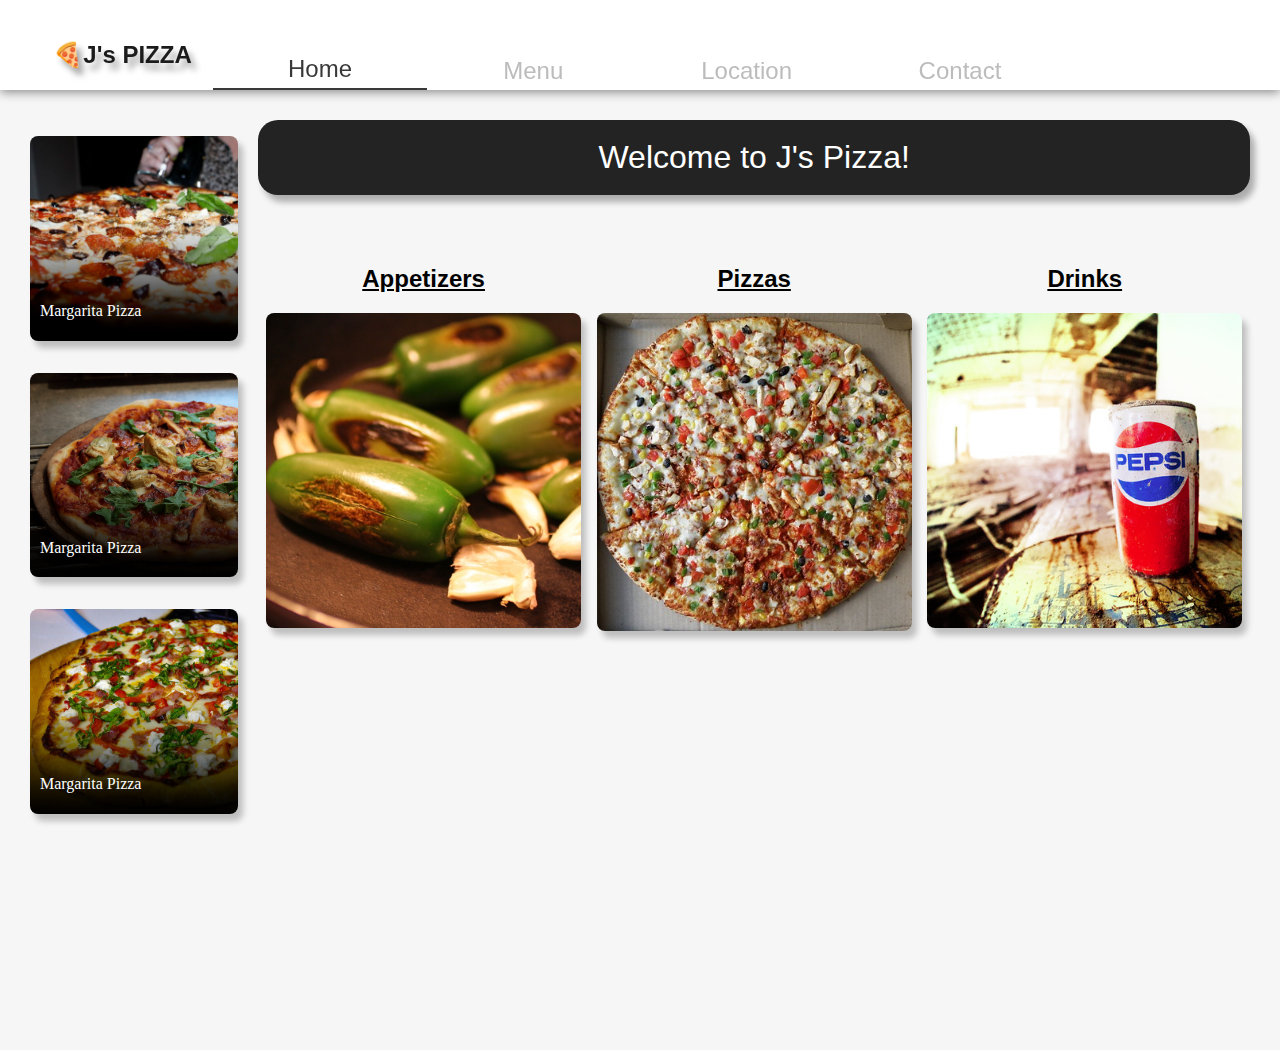
==== Home.html @ c3bf3bb6 "Jacob's Pages" ====
<html>
    <head>
        <link rel="stylesheet" href="Styles.css">
        <link rel="stylesheet" href="Home.css">
        <script src="General.js"></script>
        <script src="Home.js"></script>
    </head>
    <body onload = "generateNavbar()">
        <nav>

        </nav>
        <div id="bodyRegion">
            <div id="sideGallery">
                <div class="galleryPicture"><p class="galleryText" style="background-image: url(8270911447_e25dcc6a8b_o.jpg)">Margarita Pizza<p></div>
                <div class="galleryPicture"><p class="galleryText" style="background-image: url(2529856456_cda5ae18aa_k.jpg)">Margarita Pizza</p></div>
                <div class="galleryPicture"><p class="galleryText" style="background-image: url(8478196511_4eac77d973_c.jpg)">Margarita Pizza</p></div>
                
        </div>
        <div id="menuSelection">
            <h1>Welcome to J's Pizza!</h1>
            <div id="menuSections">
                <div class="menuItemHeader">
                    <h2>
                        Appetizers
                    </h2>
                    <a href="Menu.html#Appetizers" class="menuItem"><img src="5919153122_772deebb72_c.jpg" alt="Pizza picture"></a>
                </div>
                <div class="menuItemHeader">
                    <h2>
                        Pizzas
                    </h2>
                    <a href="Menu.html#Pizzas" class="menuItem"><img src="3322810466_faac6b20a0_w.jpg" alt="Pizza picture"></a>
                </div>
                <div class="menuItemHeader">
                    <h2>
                        Drinks
                    </h2>
                    <a href="Menu.html#Drinks" class="menuItem"><img src="10925490895_eab6e30af0_w.jpg" alt="Pizza picture"></a>
                </div>
            </div>
        </div>
    </body>
</html>
---- Styles.css ----
body{
    padding: 0px;
    margin: 0px;
}

#navbar h1{
    display: block;
    color: #1b1b1b;
    padding-left: 25%;
    font-family: -apple-system, BlinkMacSystemFont, 'Segoe UI', Roboto, Oxygen, Ubuntu, Cantarell, 'Open Sans', 'Helvetica Neue', sans-serif;
    text-shadow: 5px 7px 6px rgba(0,0,0,0.35);
    font-size:  1.5em;
}
ul{
    margin-top: 0;
    display: flex;
    flex-direction: row;
    align-items: flex-end;
    padding: 0px;
    box-shadow: 0px 2px 10px #858585;
    height: 10%;
    position: fixed;
    width: 100%;
    background-color: white;
    z-index: 999;
}
li{
    display: block;
    width: 25%;
    margin: 0px;
    padding-bottom: 5px;=
    border-bottom: 2px solid #BCBCBC;
}

li a {
    text-decoration: none;
    display: block;
    width: 50%;
    text-align: center;
    margin: auto;
    font-size: 1.5em;
    font-family: -apple-system, BlinkMacSystemFont, 'Segoe UI', Roboto, Oxygen, Ubuntu, Cantarell, 'Open Sans', 'Helvetica Neue', sans-serif;
    color: #BCBCBC;
}

li.selected{
    border-bottom: 2px solid #393939;
}

li.selected a{
    color: #393939;
}

li:hover{
    border-bottom: 2px solid #000000;
}

li:hover a{
    color: #000000;
}
---- Home.css ----
body{
    background-color: #F6F6F6;
}
#bodyRegion{
    height: 100%;
    display: flex;
    padding: 30px;
}

#sideGallery{
    float: left;
    width: 20%;
    height: 100%;
}

.galleryPicture{
    margin-bottom: 32px;
    height: 204.5;
    width: auto;
}

.galleryText{
    border-radius: 8px;
    box-shadow: 5px 7px 6px rgba(0,0,0,0.23);
    height: 100%;
    width: 100%;
    background-size: cover;
    background-repeat: no-repeat;
    color: white;
    line-height: 350px;
    padding-left: 10px;
}

#menuSelection{
    float: left;
    height: auto;
    width: 100%;
    padding-left: 30px;
}

#menuSelection h1{
    background-color: #232323;
    border-radius: 20px;
    color: white;
    font-family: -apple-system, BlinkMacSystemFont, 'Segoe UI', Roboto, Oxygen, Ubuntu, Cantarell, 'Open Sans', 'Helvetica Neue', sans-serif;
    text-align: center;
    font-weight: normal;
    margin: 0px;
    height: 75px;
    line-height: 75px;
    box-shadow: 5px 7px 6px rgba(0,0,0,0.30);
}

#menuSections {
    display: flex;
    width: 100%;
}

.menuItemHeader{
    width: 100%;
    text-align: center;
    margin-top: 50px;
    text-decoration: underline;
    font-family: -apple-system, BlinkMacSystemFont, 'Segoe UI', Roboto, Oxygen, Ubuntu, Cantarell, 'Open Sans', 'Helvetica Neue', sans-serif;
}

.menuItemHeader:hover{
    transform: scale(1.02);
    transition-property: transform;
    transition-duration: 0.2s;
}
.menuItem > img{
    border-radius: 8px;
    box-shadow: 5px 7px 6px rgba(0,0,0,0.23);
    margin-bottom: 10px;
    height: auto;
    width: 315px;

}
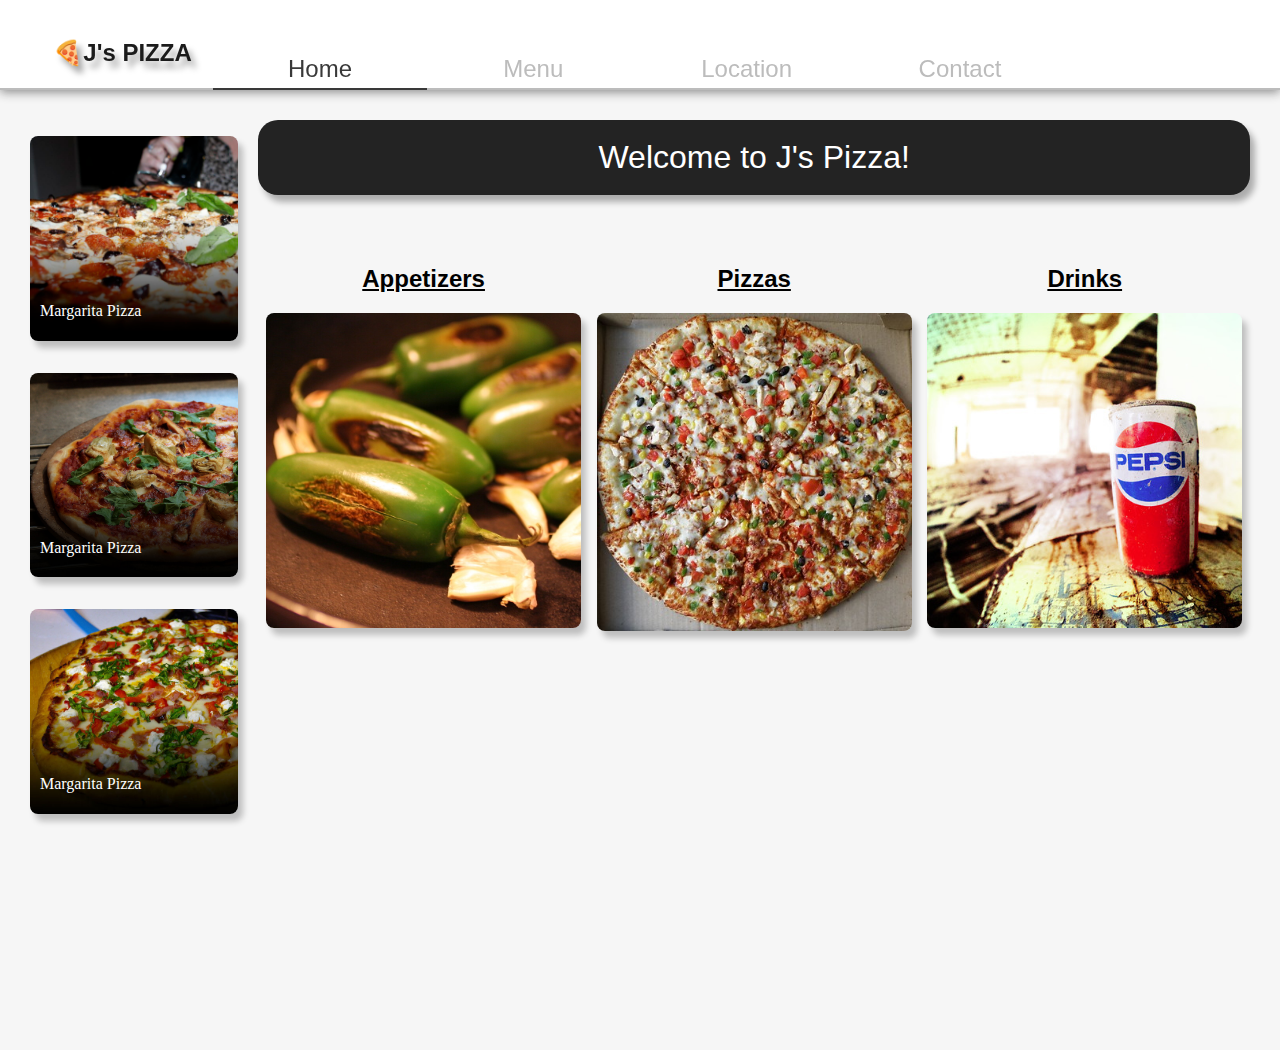
==== commit bb42779a: "Update Home.html" ====
--- a/Home.html
+++ b/Home.html
@@ -5,7 +5,7 @@
         <script src="General.js"></script>
         <script src="Home.js"></script>
     </head>
-    <body onload = "generateNavbar()">
+    <body>
         <nav>
 
         </nav>
@@ -23,21 +23,21 @@
                     <h2>
                         Appetizers
                     </h2>
-                    <a href="Menu.html#Appetizers" class="menuItem"><img src="5919153122_772deebb72_c.jpg" alt="Pizza picture"></a>
+                    <a href="menu.html#Appetizers" class="menuItem"><img src="5919153122_772deebb72_c.jpg" alt="Pizza picture"></a>
                 </div>
                 <div class="menuItemHeader">
                     <h2>
                         Pizzas
                     </h2>
-                    <a href="Menu.html#Pizzas" class="menuItem"><img src="3322810466_faac6b20a0_w.jpg" alt="Pizza picture"></a>
+                    <a href="menu.html#Pizzas" class="menuItem"><img src="3322810466_faac6b20a0_w.jpg" alt="Pizza picture"></a>
                 </div>
                 <div class="menuItemHeader">
                     <h2>
                         Drinks
                     </h2>
-                    <a href="Menu.html#Drinks" class="menuItem"><img src="10925490895_eab6e30af0_w.jpg" alt="Pizza picture"></a>
+                    <a href="menu.html#Drinks" class="menuItem"><img src="10925490895_eab6e30af0_w.jpg" alt="Pizza picture"></a>
                 </div>
             </div>
         </div>
     </body>
-</html>+</html>
--- a/Styles.css
+++ b/Styles.css
@@ -28,7 +28,7 @@
     display: block;
     width: 25%;
     margin: 0px;
-    padding-bottom: 5px;=
+    padding-bottom: 5px;
     border-bottom: 2px solid #BCBCBC;
 }
 
@@ -41,6 +41,8 @@
     font-size: 1.5em;
     font-family: -apple-system, BlinkMacSystemFont, 'Segoe UI', Roboto, Oxygen, Ubuntu, Cantarell, 'Open Sans', 'Helvetica Neue', sans-serif;
     color: #BCBCBC;
+    bottom: 0px;
+    font-weight: normal;
 }
 
 li.selected{
